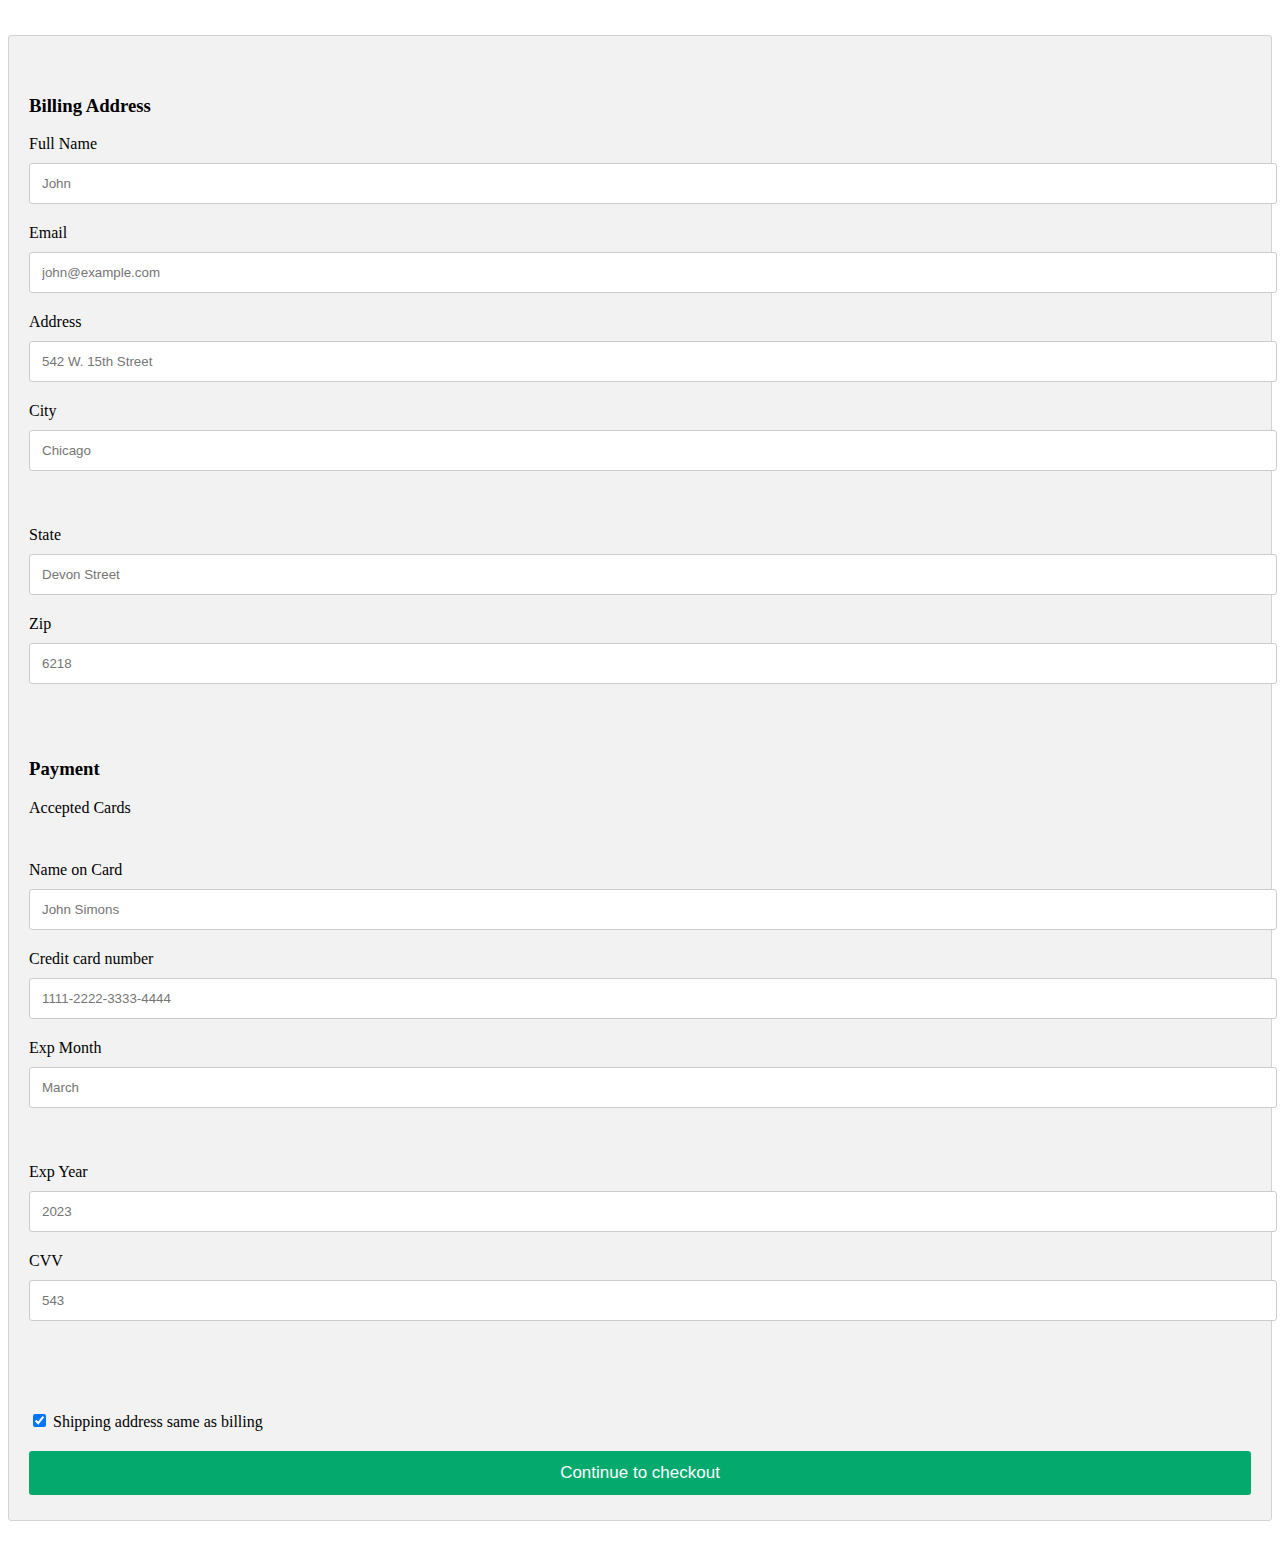
==== billing.html @ 742ee839 "Initial commit" ====
<!DOCTYPE html>
<html lang="en">

<head>
  <title>Billing-information</title>
  <meta charset="UTF-8" />
  <meta name="viewport" content="width=device-width, initial-scale=1" />
  <link rel="stylesheet" href="https://stackpath.bootstrapcdn.com/bootstrap/4.1.3/css/bootstrap.min.css"
    integrity="sha384-MCw98/SFnGE8fJT3GXwEOngsV7Zt27NXFoaoApmYm81iuXoPkFOJwJ8ERdknLPMO" crossorigin="anonymous" />
  <link rel="stylesheet" href="https://use.fontawesome.com/releases/v5.6.1/css/all.css"
    integrity="sha384-gfdkjb5BdAXd+lj+gudLWI+BXq4IuLW5IT+brZEZsLFm++aCMlF1V92rMkPaX4PP" crossorigin="anonymous" />
  <link rel="stylesheet" type="text/css" href="billing.css" />

  <script
  src="https://code.jquery.com/jquery-3.6.1.min.js"
  integrity="sha256-o88AwQnZB+VDvE9tvIXrMQaPlFFSUTR+nldQm1LuPXQ="
  crossorigin="anonymous"></script>

  <script>
    $(function() {
        $('#header').load("./header.html")
    })
  </script>

</head>
<body>
  <div id="header"></div>
  <div class="row">
    <div class="col-75">
      <div class="container">
        <form action="/action_page.php">
  
          <div class="row">
            <div class="col-50">
              <h3>Billing Address</h3>
              <label for="fname"><i class="fa fa-user"></i> Full Name</label>
              <input type="text" id="fname" name="firstname" placeholder="John">
              <label for="email"><i class="fa fa-envelope"></i> Email</label>
              <input type="text" id="email" name="email" placeholder="john@example.com">
              <label for="adr"><i class="fa fa-address-card-o"></i> Address</label>
              <input type="text" id="adr" name="address" placeholder="542 W. 15th Street">
              <label for="city"><i class="fa fa-institution"></i> City</label>
              <input type="text" id="city" name="city" placeholder="Chicago">
  
              <div class="row">
                <div class="col-50">
                  <label for="state">State</label>
                  <input type="text" id="state" name="state" placeholder="Devon Street">
                </div>
                <div class="col-50">
                  <label for="zip">Zip</label>
                  <input type="text" id="zip" name="zip" placeholder="6218">
                </div>
              </div>
            </div>
  
            <div class="col-50">
              <h3>Payment</h3>
              <label for="fname">Accepted Cards</label>
              <div class="icon-container">
                <i class="fa fa-visa" style="color:navy;"></i>
                <i class="fa fa-cc-amex" style="color:blue;"></i>
                <i class="fa fa-cc-mastercard" style="color:red;"></i>
                <i class="fa fa-cc-discover" style="color:orange;"></i>
              </div>
              <label for="cname">Name on Card</label>
              <input type="text" id="cname" name="cardname" placeholder="John Simons">
              <label for="ccnum">Credit card number</label>
              <input type="text" id="ccnum" name="cardnumber" placeholder="1111-2222-3333-4444">
              <label for="expmonth">Exp Month</label>
              <input type="text" id="expmonth" name="expmonth" placeholder="March">
  
              <div class="row">
                <div class="col-50">
                  <label for="expyear">Exp Year</label>
                  <input type="text" id="expyear" name="expyear" placeholder="2023">
                </div>
                <div class="col-50">
                  <label for="cvv">CVV</label>
                  <input type="text" id="cvv" name="cvv" placeholder="543">
                </div>
              </div>
            </div>
  
          </div>
          <label>
            <input type="checkbox" checked="checked" name="sameadr"> Shipping address same as billing
          </label>
          <input type="submit" value="Continue to checkout" class="btn">
        </form>
      </div>
    </div>
  </body>
---- billing.css ----
/* billing information css  */
 
.row {
  display: -ms-flexbox; 
  display: flex;
  -ms-flex-wrap: wrap; 
  flex-wrap: wrap;
  margin: 35px -16px;
}

.col-25 {
  -ms-flex: 25%; 
  flex: 25%;
}

.col-50 {
  -ms-flex: 50%; 
  flex: 50%;
}

.col-75 {
  -ms-flex: 75%;  
  flex: 75%;
}

.col-25,
.col-50,
.col-75 {
  padding: 0 16px;
}

.container {
  background-color: #f2f2f2;
  padding: 5px 20px 15px 20px;
  border: 1px solid lightgrey;
  border-radius: 3px;
}

input[type=text] {
  width: 100%;
  margin-bottom: 20px;
  padding: 12px;
  border: 1px solid #ccc;
  border-radius: 3px;
}

label {
  margin-bottom: 10px;
  display: block;
}

.icon-container {
  margin-bottom: 20px;
  padding: 7px 0;
  font-size: 24px;
}

.btn {
  background-color: #04AA6D;
  color: white;
  padding: 12px;
  margin: 10px 0;
  border: none;
  width: 100%;
  border-radius: 3px;
  cursor: pointer;
  font-size: 17px;
}

.btn:hover {
  background-color: #45a049;
}
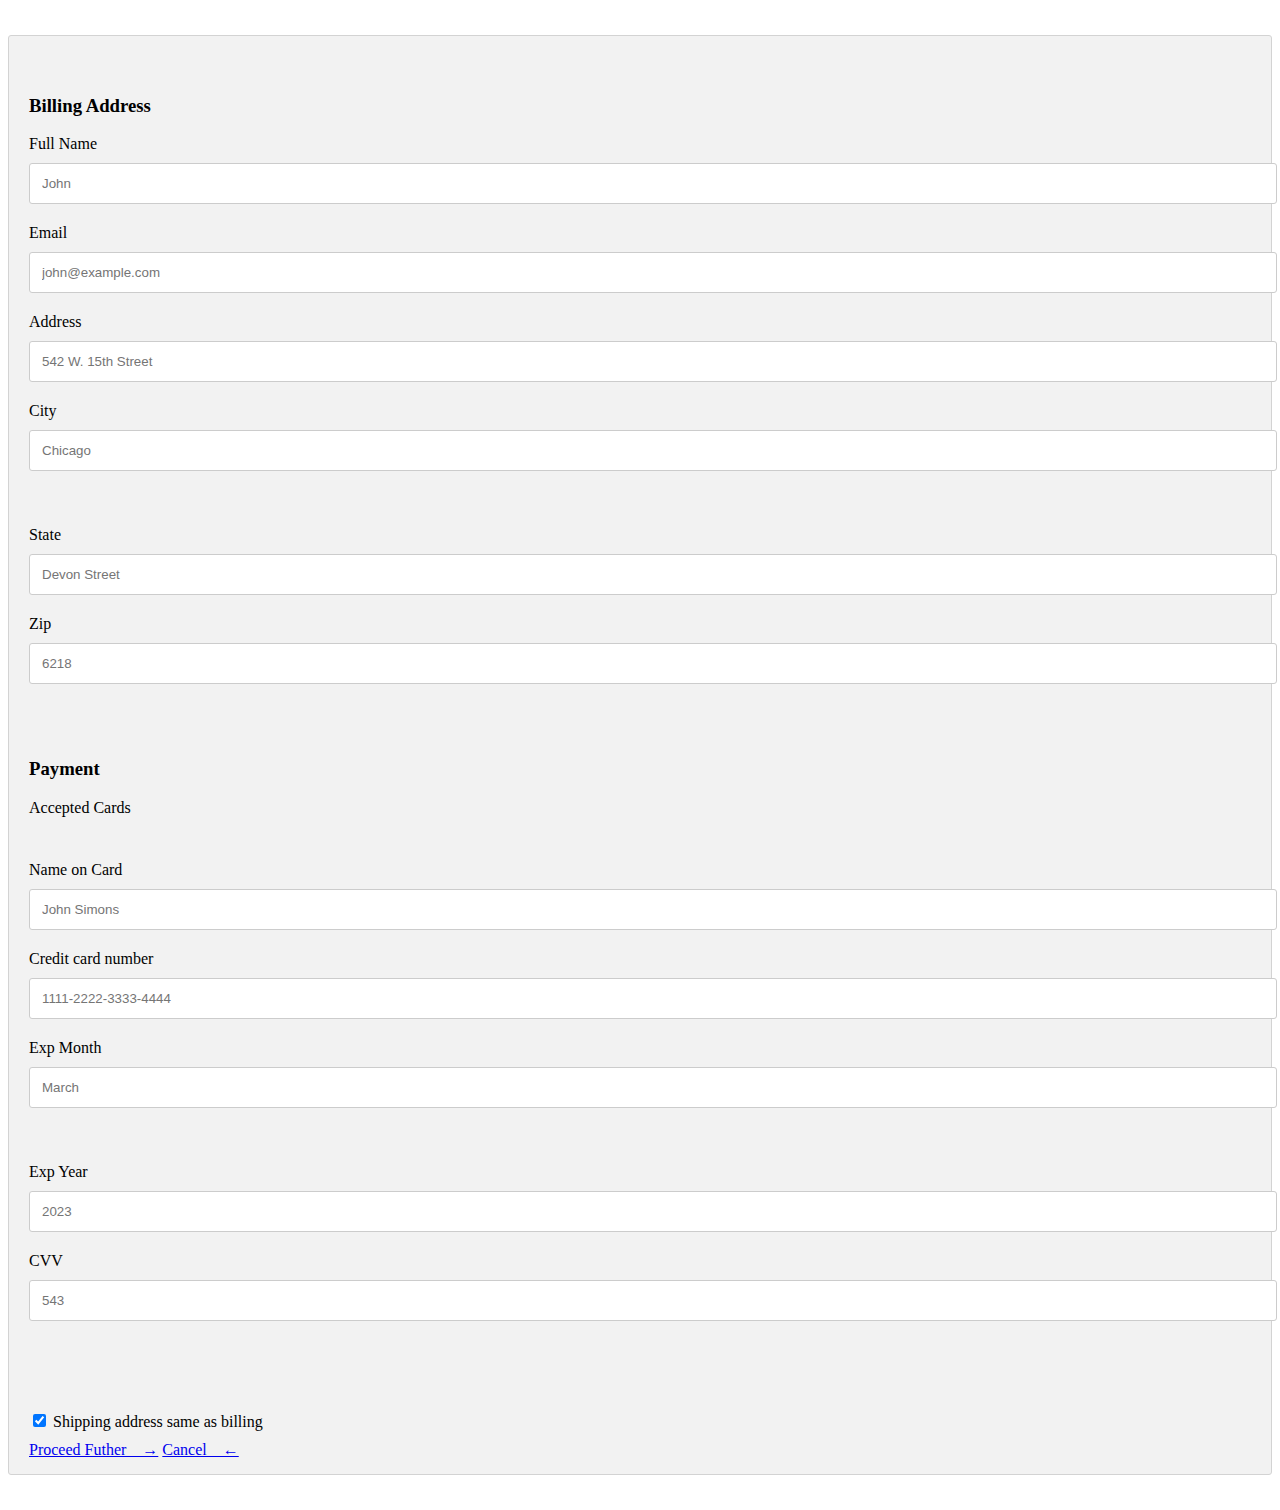
==== commit f92faaf6: "Create JSON Object from HTML form data" ====
--- a/billing.html
+++ b/billing.html
@@ -86,8 +86,59 @@
           <label>
             <input type="checkbox" checked="checked" name="sameadr"> Shipping address same as billing
           </label>
-          <input type="submit" value="Continue to checkout" class="btn">
+          <a href="./greatDeals.html" target="_blank" class="btn btn-success mx-5 my-5" id="submit"
+                onclick="submitData()">Proceed Futher &nbsp;&nbsp; &#8594;</a>
+            <a href="index.html" target="_blank" class="btn btn-danger mx-5 my-5">Cancel &nbsp;&nbsp; &#8592;</a>
+          <!-- <input type="submit" value="Continue to checkout" class="btn"> -->
         </form>
       </div>
     </div>
-  </body>+  </body>
+
+  <script> 
+    function submitData() {
+        var fname = $('#fname').val();
+        var email = $('#email').val();
+        var address = $('#adr').val();
+        var city = $('#city').val();
+        var state = $('#state').val();
+        var zip = $('#zip').val();
+        var cname = $('#cname').val();
+        var ccnum = $('#ccnum').val();
+        var expmonth = $('#expmonth').val();
+        var expyear  = $('#expyear').val();
+        var cvv  = $('#cvv').val();
+
+        jsonObject={
+            Fullname : "",
+            Email    : "",
+            Address  :"",
+            City     : "",
+            State    : "",
+            Zip      : "",
+            Cardname : "",
+        CreditCardNo : "",
+            Expmonth : "",
+            Expyear  : "",
+            Cvv  : "",
+
+        }
+
+            jsonObject.Fullname=fname;
+            jsonObject.Email=email;
+            jsonObject. Address=address;
+            jsonObject.City=city;
+            jsonObject.State=state;
+            jsonObject.Zip=zip;
+            jsonObject.Cardname=cname;
+            jsonObject.CreditCardNo=ccnum;
+            jsonObject.Expmonth=expmonth;
+            jsonObject.Expyear=expyear;
+            jsonObject.Cvv=cvv;
+        
+
+        var str=JSON.stringify(jsonObject);
+        document.write(str);
+    }
+  </script>
+</html>--- a/billing.css
+++ b/billing.css
@@ -56,7 +56,7 @@
   font-size: 24px;
 }
 
-.btn {
+/* .btn {
   background-color: #04AA6D;
   color: white;
   padding: 12px;
@@ -66,7 +66,7 @@
   border-radius: 3px;
   cursor: pointer;
   font-size: 17px;
-}
+} */
 
 .btn:hover {
   background-color: #45a049;
